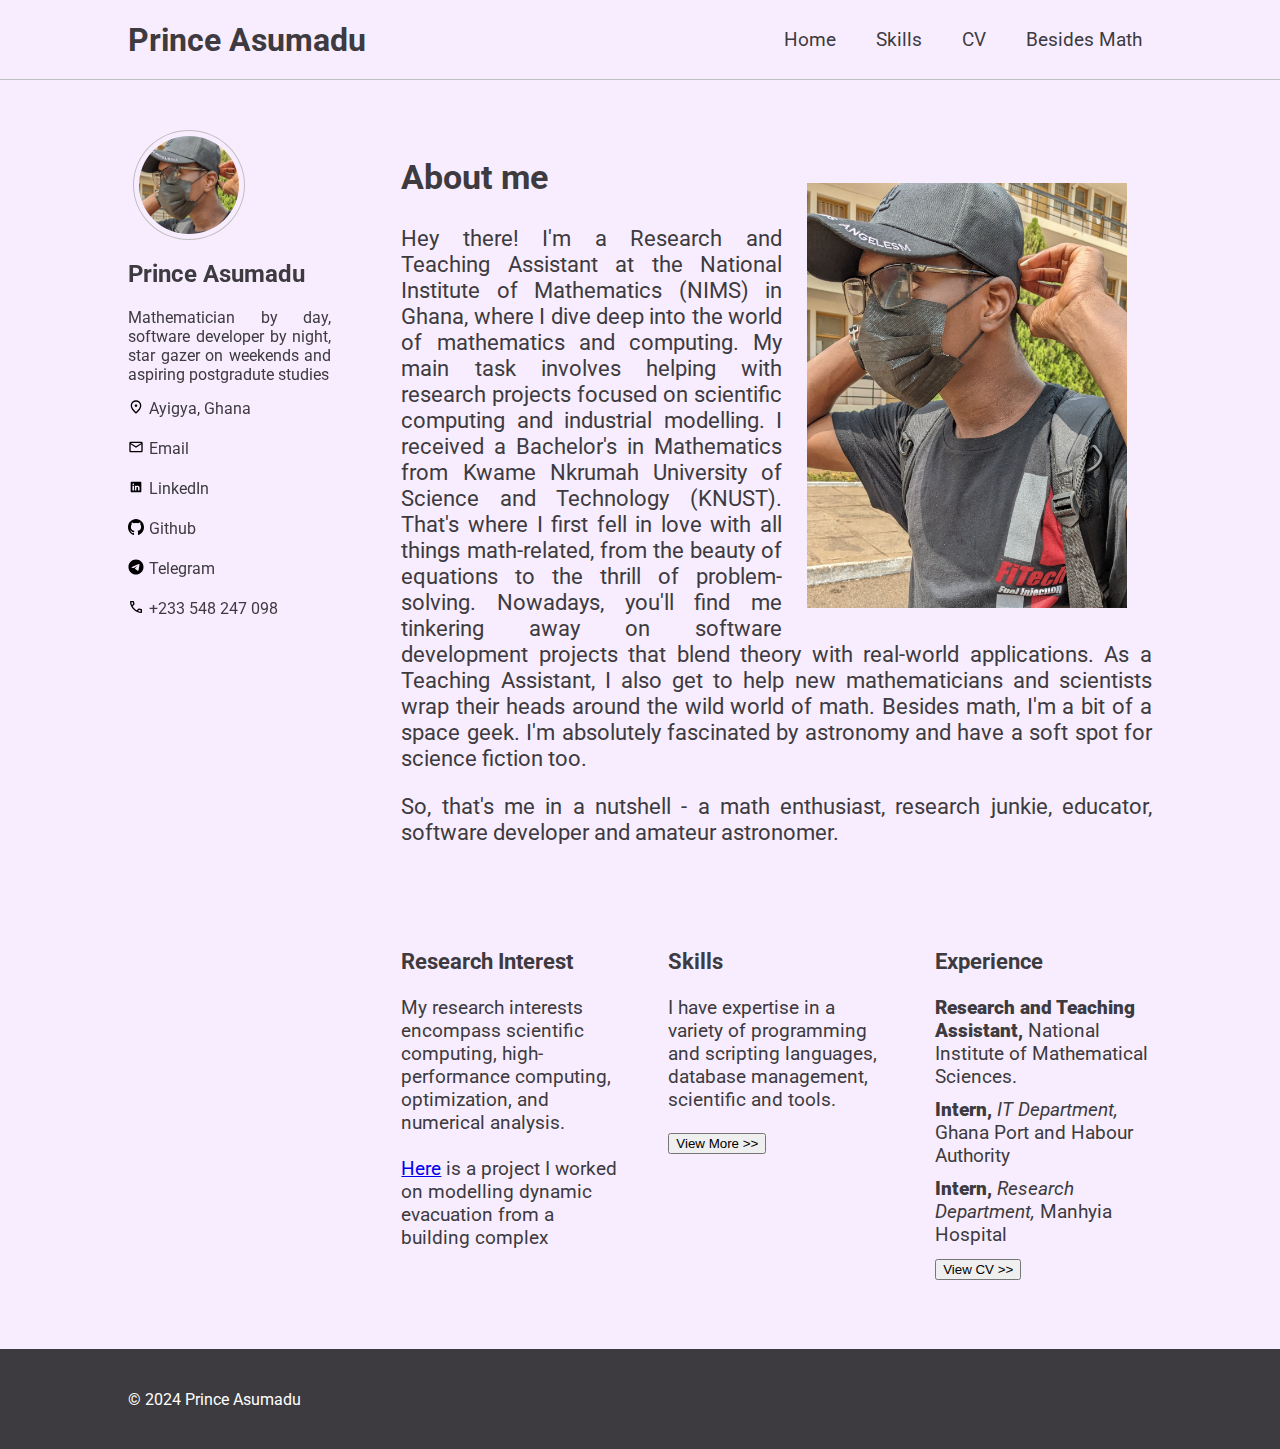
==== index.html @ 228afebb "change fonts, edit anchor tags and other styling changes" ====
<!DOCTYPE html>
<html lang="en">

<head>
    <meta charset="UTF-8">
    <meta name="viewport" content="width=device-width, initial-scale=1.0">
    <title>Prince Asumadu</title>
    <!-- link to css -->
    <link rel="stylesheet" href="style.css">
    <!-- link to font -->
    <link rel="preconnect" href="https://fonts.googleapis.com">
    <link rel="preconnect" href="https://fonts.gstatic.com" crossorigin>
    <link
        href="https://fonts.googleapis.com/css2?family=Roboto:ital,wght@0,100;0,300;0,400;0,500;0,700;0,900;1,100;1,300;1,400;1,500;1,700;1,900&display=swap"
        rel="stylesheet">
</head>

<body>

    <div class="grid-layout">

        <!-- Header Section -->
        <section id="header">

            <div class="header-container">
                <h1>Prince Asumadu</h1>

                <div class="navbar-container">
                    <a href="index.html">Home</a>
                    <a href="#">Skills</a>
                    <a href="#">CV</a>
                    <a href="#">Besides Math</a>
                </div>

            </div>

        </section>


        <!-- Main Body  -->
        <section id="sidebar">
            <div class="sidebar-container">
                <img src="images/profile_2.jpg" alt="profile picture">
                <h2>Prince Asumadu</h2>
                <p>Mathematician by day, software developer by night, star gazer on weekends and aspiring
                    postgradute
                    studies</p>
                <ul>
                    <li><span class="icon"><img src="images/svg/location.svg" alt="location"></span>Ayigya, Ghana
                    </li>
                    <li><a href="mailto:asumadu08@gmail.com"><span class="icon"><img src="images/svg/email.svg"
                                    alt="email"></span> Email</a></li>
                    <li><a href="https://www.linkedin.com/in/eurus08"><span class="icon"><img
                                    src="images/svg/linkedin.svg" alt="LinkedIn"></span> LinkedIn</a></li>
                    <li><a href="https://github.com/eurus08"><span class="icon"><img src="images/svg/github.svg"
                                    alt="Github"></span> Github</a></li>
                    <li><a href="https://t.me/eurus08"><span class="icon"><img src="images/svg/telegram.svg"
                                    alt="telegram"></span> Telegram</a></li>
                    <li><span class="icon"><img src="images/svg/phone.svg" alt="phone"></span> +233 548 247 098</li>
                </ul>

            </div>

        </section>

        <section id="body">
            <div class="main-part">
                <img src="images/profile_1.jpg" alt="headshot">
                <div class="text">
                    <h2>About me</h2>
                    <p>Hey there! I'm a Research and Teaching Assistant at the National Institute of Mathematics
                        (NIMS)
                        in Ghana, where I dive deep into the world of mathematics and computing. My main task
                        involves
                        helping with research projects focused on scientific computing and industrial modelling. I
                        received a Bachelor's in Mathematics from Kwame Nkrumah University of Science and Technology
                        (KNUST). That's where I first fell in love with all things math-related, from the beauty of
                        equations to the thrill of problem-solving. Nowadays, you'll find me tinkering away on
                        software
                        development projects that blend theory with real-world applications. As a Teaching
                        Assistant, I
                        also get to help new mathematicians and scientists wrap their heads around the wild world of
                        math. Besides math, I'm a bit of a space geek. I'm absolutely fascinated by astronomy and
                        have
                        a soft spot for science fiction too.</p>
                    <p>
                        So, that's me in a nutshell - a math enthusiast, research
                        junkie, educator, software developer and amateur astronomer.
                    </p>
                </div>

                <div class="features-part">
                    <div class="features-item">
                        <h3>Research Interest</h3>
                        <p>My research interests encompass scientific computing, high-performance computing,
                            optimization, and numerical analysis.
                            <br><br>
                            <a href="#">Here</a> is a project I worked on modelling dynamic
                            evacuation from a building complex
                        </p>
                    </div>

                    <div class="features-item">
                        <h3>Skills</h3>
                        <p>I have expertise in a variety of programming and scripting languages, database
                            management,
                            scientific and tools.</p>
                        <button>View More >></button>
                    </div>

                    <div class="features-item">
                        <h3>Experience</h3>
                        <p>
                        <ul>
                            <li>
                                <span class="gig">Research and Teaching Assistant,</span> National Institute of
                                Mathematical Sciences.
                            </li>

                            <li>
                                <span class="gig">Intern, </span> <Span class="department">IT Department,</Span>
                                Ghana Port and Habour Authority
                            </li>

                            <li>
                                <span class="gig">Intern, </span> <span class="department">Research
                                    Department,</span> Manhyia Hospital
                            </li>
                        </ul>
                        <button>View CV >></button>
                        </p>
                    </div>
                </div>

        </section>


        <!-- foooter Section -->
        <section id="footer-sec">
            <footer>
                <p> © 2024 Prince Asumadu</p>
            </footer>
        </section>

    </div>
</body>

</html>
---- style.css ----
body{
margin: 0px;
background-color: #F8EDFF;
font-family: "Roboto", sans-serif;
color: #3D3B40;
}

.grid-layout{
    display: grid;
    grid-template-columns: 1fr 2.5fr;
    grid-template-rows: 80px auto 100px;
    gap: 50px;
}

h1,h2,h3{
    color: #3D3B40;
}


/* header section */
#header{
    grid-column: span 2;
    border-bottom: 1px solid #bfbfbf;
    margin: 0px;
}

.header-container{
    display: flex;
    justify-content: space-between;
    align-items: center;
    margin-inline: 8rem;
    height: 100%;
}

.navbar-container{
    display: flex;
    gap: 20px;
    font-size: 1.2rem;
    height: 100%;
}
.navbar-container a{
    display: flex;
    align-items: center;
    color: inherit;
    text-decoration: none;
    height: 100%;
    padding: 0 10px 0 10px;
}
.navbar-container a:hover{
    background-color: #3D3B40;
    color:#F8EDFF;
}



/* sidebar section */

#sidebar{
    grid-column: span 1;   
}

.sidebar-container{
    display: flex;
    flex-direction: column;
    margin: 0px 20px 0px 8rem;
    position: sticky;
    top: 0;
}

.sidebar-container > img{
    width: 100px;
    border-radius: 50%;
    padding: 5px;
    border: 1px solid #bfbfbf;
    margin: 0px 0px 0px 
    5px;
}
.sidebar-container > p{
    margin: 0px 0px 15px 0px;
    padding: 0px;
    text-align: justify;
}
.sidebar-container > ul{
    list-style-type: none;
    margin: 0px;
    padding: 0px;
}
.sidebar-container  li{
    margin-bottom: 20px;
    display: flex;
    gap: 5px;
}
.sidebar-container a{
    display: flex;
    gap: 5px;
    color: inherit;
    text-decoration:none;
}
.sidebar-container a:hover{
    text-decoration: underline;
}


.icon > img{
    width: 1rem;
    height: 1rem;
}


/* body section */

#body{
    grid-column: span 1;
}

/* main */
.main-part{
    margin-right: 8rem;
    /* display: flex; */
}
.main-part  img{
    width: 20rem;
    float: right;
    margin: 25px;
    /* border-radius: 5%; */
}
.text{
    font-size: 1.4rem;
    text-align: justify;
}

/* featurs */
.features-part{
    display: flex;
    margin-top: 5rem;
    justify-content: center;
    gap: 50px;
    width: 100%;
} 
.features-item{
    font-size: 1.2rem;
    text-align: left;
    flex-basis: 250px;
}
.features-item ul{
    list-style-type: none;
    margin: 0px;
    padding: 0px;
}
.features-item li{
    margin-bottom: 10px;

}
.features-item .gig{
    font-weight: 900;
    color: #3D3B40;

}
.features-item .department{
    font-style: italic;
}


/* footer section */
#footer-sec{
    grid-column: span 2;
    background-color: #3D3B40;
}
footer{
    display: flex;
    color: white;
    margin-left: 8rem;
    height: 100%;
    align-items: center;
}
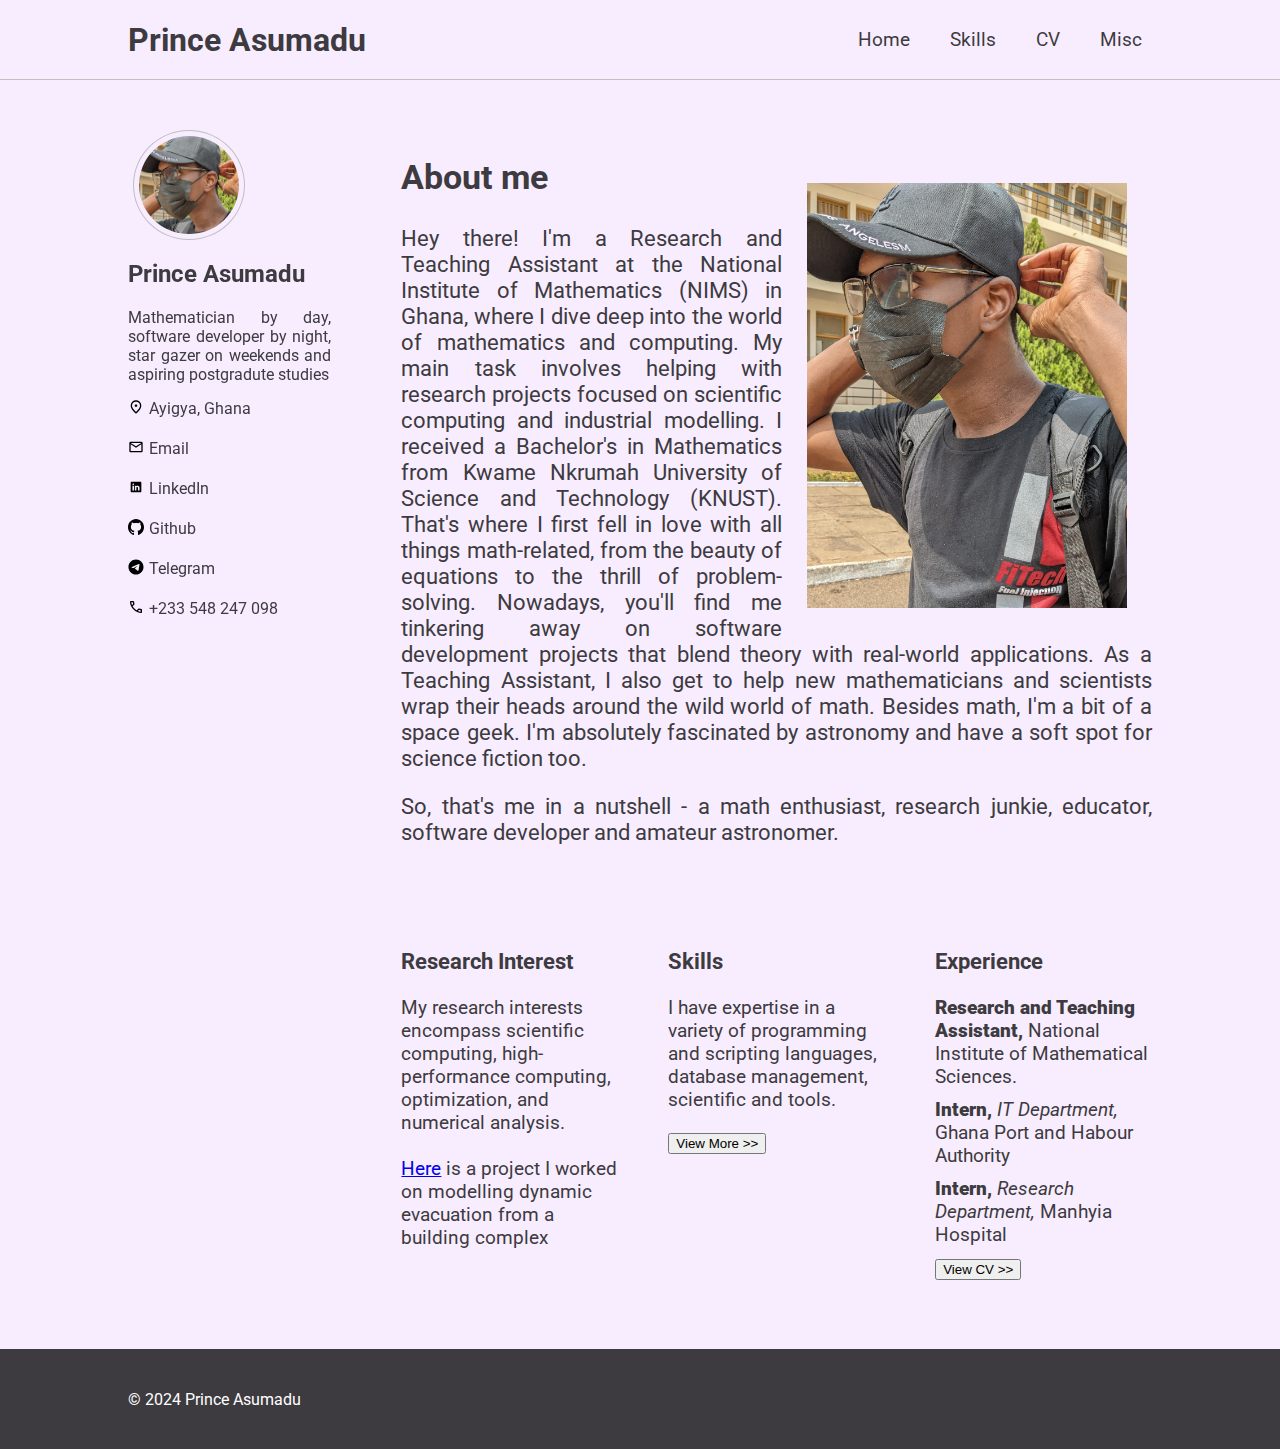
==== commit b93198ca: "Add skills.html and misc and populate them with base content" ====
--- a/index.html
+++ b/index.html
@@ -27,9 +27,9 @@
 
                 <div class="navbar-container">
                     <a href="index.html">Home</a>
-                    <a href="#">Skills</a>
-                    <a href="#">CV</a>
-                    <a href="#">Besides Math</a>
+                    <a href="skills.html">Skills</a>
+                    <a href="resume/resume.pdf">CV</a>
+                    <a href="misc.html">Misc</a>
                 </div>
 
             </div>
@@ -56,7 +56,7 @@
                                     alt="Github"></span> Github</a></li>
                     <li><a href="https://t.me/eurus08"><span class="icon"><img src="images/svg/telegram.svg"
                                     alt="telegram"></span> Telegram</a></li>
-                    <li><span class="icon"><img src="images/svg/phone.svg" alt="phone"></span> +233 548 247 098</li>
+                    <li draggable="true"><span class="icon"><img src="images/svg/phone.svg" alt="phone"></span> +233 548 247 098</li>
                 </ul>
 
             </div>
